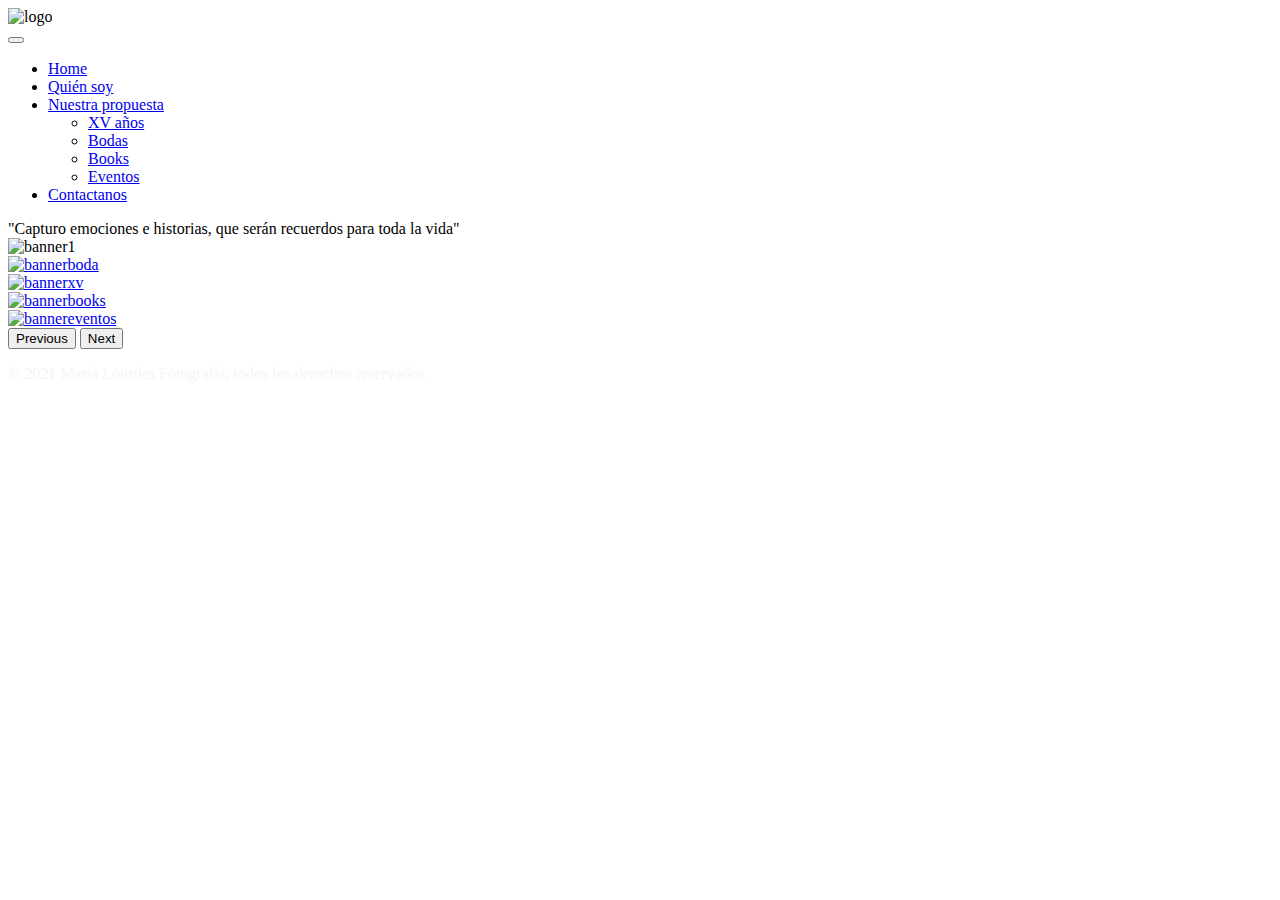
==== index.html @ 7d7c5fca "index y cat-subcat" ====
<!DOCTYPE html>
<html lang="en">
<head>
    <meta charset="UTF-8">
    <meta http-equiv="X-UA-Compatible" content="IE=edge">
    <meta name="viewport" content="width=device-width, initial-scale=1.0">
    <title>María Lourdes Fotografía</title>
    <meta name="description" content="Fotógrafa profesional en Buenos Aires, Argentina. Niños, Familias, Books​, 15 años​, Moda.​​">
    <meta name="keywords"  content="FOTOGRAFÍA, FOTÓGRAFA, BOOK 15, BOOKS, FOTÓGRAFO BODAS, FOTOGRAFÍA INFANTIL, FOTOGRAFÍA MODA, fotógrafa argentina, fotografa freelance, fotografa profesional, fotógrafo en san miguel, fotógrafo en buenos aires">
    <link href="https://cdn.jsdelivr.net/npm/bootstrap@5.1.1/dist/css/bootstrap.min.css" rel="stylesheet" integrity="sha384-F3w7mX95PdgyTmZZMECAngseQB83DfGTowi0iMjiWaeVhAn4FJkqJByhZMI3AhiU" crossorigin="anonymous">
<link rel="stylesheet" href="./estilos/styles.css">
<link href="https://fonts.googleapis.com/css2?family=Open+Sans:wght@300&display=swap" rel="stylesheet">
<link href="https://fonts.googleapis.com/css2?family=Montserrat:wght@300&display=swap" rel="stylesheet">
<link rel="stylesheet" href="https://unpkg.com/aos@next/dist/aos.css" />
</head>

<body>

  <header>
    <div class="container-fluid">
      <div class="row">
        <div class="header__logo">
          <img class="imgLogo" src="./multimedia/logo mlf.png" alt="logo">
        </div>

        <nav class="navbar navbar-expand-lg navbar-light bg-light">
          <div class="container-fluid">
            <button class="navbar-toggler" type="button" data-bs-toggle="collapse" data-bs-target="#navbarScroll" aria-controls="navbarScroll" aria-expanded="false" aria-label="Toggle navigation">
              <span class="navbar-toggler-icon"></span>
            </button>
              <div class="collapse navbar-collapse" id="navbarScroll">
                <ul class="navbar-nav me-auto my-2 my-lg-0 navbar-nav-scroll" style="--bs-scroll-height: 100px;">
                  <li class="nav-item">
                    <a class="nav-link" href="./index.html">Home</a>
                  </li>
                  <li class="nav-item">
                    <a class="nav-link" href="./categorías/presentacion.html">Quién soy</a>
                  </li>
                  <li class="nav-item dropdown">
                    <a class="nav-link dropdown-toggle" href="#" id="navbarScrollingDropdown" role="button" data-bs-toggle="dropdown" aria-expanded="false">
                      Nuestra propuesta
                    </a>
                    <ul class="dropdown-menu" aria-labelledby="navbarScrollingDropdown">
                      <li><a class="dropdown-item" href="./nuestrapropuesta/xv.html">XV años</a></li>
                      <li><a class="dropdown-item" href="./nuestrapropuesta/bodas.html">Bodas</a></li>
                      <li><a class="dropdown-item" href="./nuestrapropuesta/books.html">Books</a></li>
                      <li><a class="dropdown-item" href="./nuestrapropuesta/eventos.html">Eventos</a></li>
                    </ul>
                  </li>
                  <li class="nav-item">
                    <a class="nav-link" href="./categorías/./contacto.html">Contactanos</a>
                  </li>
                </ul>
              </div>
            </div>
          </nav>
      </div>
    </div>
  </header>
  
  <main>
    <div class="carousel">
      <div id="carouselExampleControls" class="carousel slide" data-bs-ride="carousel">
        <div class="carousel-inner">
          <div class="carousel-item active">
            <div class="frase">"Capturo emociones e historias, que serán recuerdos para toda la vida"</div>
            <img src="./multimedia/bannerprincipal.jpg" class="d-block w-100" alt="banner1">
          </div>
          <div class="carousel-item">
            <a href="./nuestrapropuesta/bodas.html">
              <img src="./multimedia/bannerbodas.jpg" class="d-block w-100" alt="bannerboda">
            </a>
          </div>
          <div class="carousel-item">
            <a href="./nuestrapropuesta/xv.html">
              <img src="./multimedia/banner15.jpg" class="d-block w-100" alt="bannerxv">
            </a>
          </div>
          <div class="carousel-item">
            <a href="./nuestrapropuesta/books.html">
              <img src="./multimedia/bannerbook.jpg" class="d-block w-100" alt="bannerbooks">
            </a>
          </div>
          <div class="carousel-item">
            <a href="./nuestrapropuesta/eventos.html">
              <img src="./multimedia/bannereventos.jpg" class="d-block w-100" alt="bannereventos">
            </a>
          </div>
        </div>
        <button class="carousel-control-prev" type="button" data-bs-target="#carouselExampleControls" data-bs-slide="prev">
          <span class="carousel-control-prev-icon" aria-hidden="true"></span>
          <span class="visually-hidden">Previous</span>
        </button>
        <button class="carousel-control-next" type="button" data-bs-target="#carouselExampleControls" data-bs-slide="next">
          <span class="carousel-control-next-icon" aria-hidden="true"></span>
          <span class="visually-hidden">Next</span>
        </button>
      </div>
    </div>
  </main>
  <footer>
          <p style="color: whitesmoke;">© 2021 María Lourdes Fotografía, todos los derechos reservados.</p>
  </footer>
<script src="https://cdn.jsdelivr.net/npm/bootstrap@5.1.1/dist/js/bootstrap.bundle.min.js" integrity="sha384-/bQdsTh/da6pkI1MST/rWKFNjaCP5gBSY4sEBT38Q/9RBh9AH40zEOg7Hlq2THRZ" crossorigin="anonymous"></script>
</body>
</html>
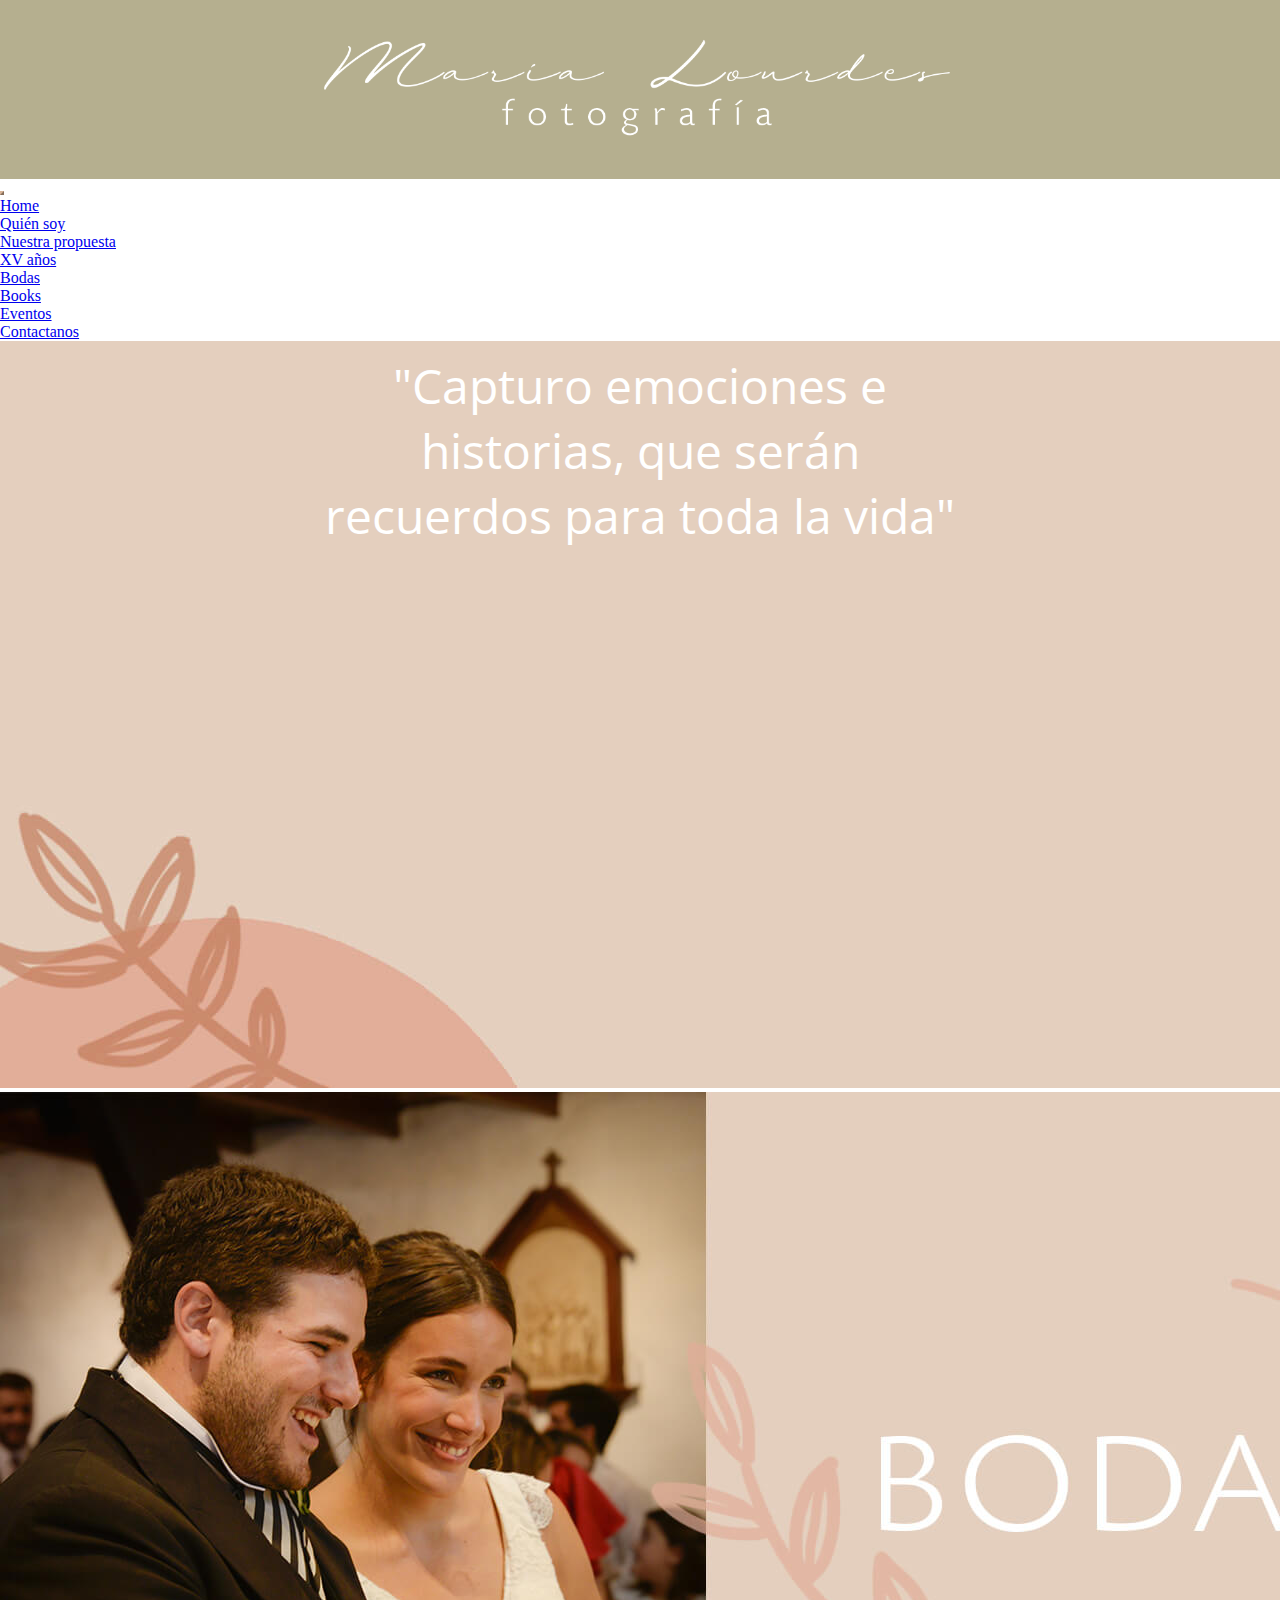
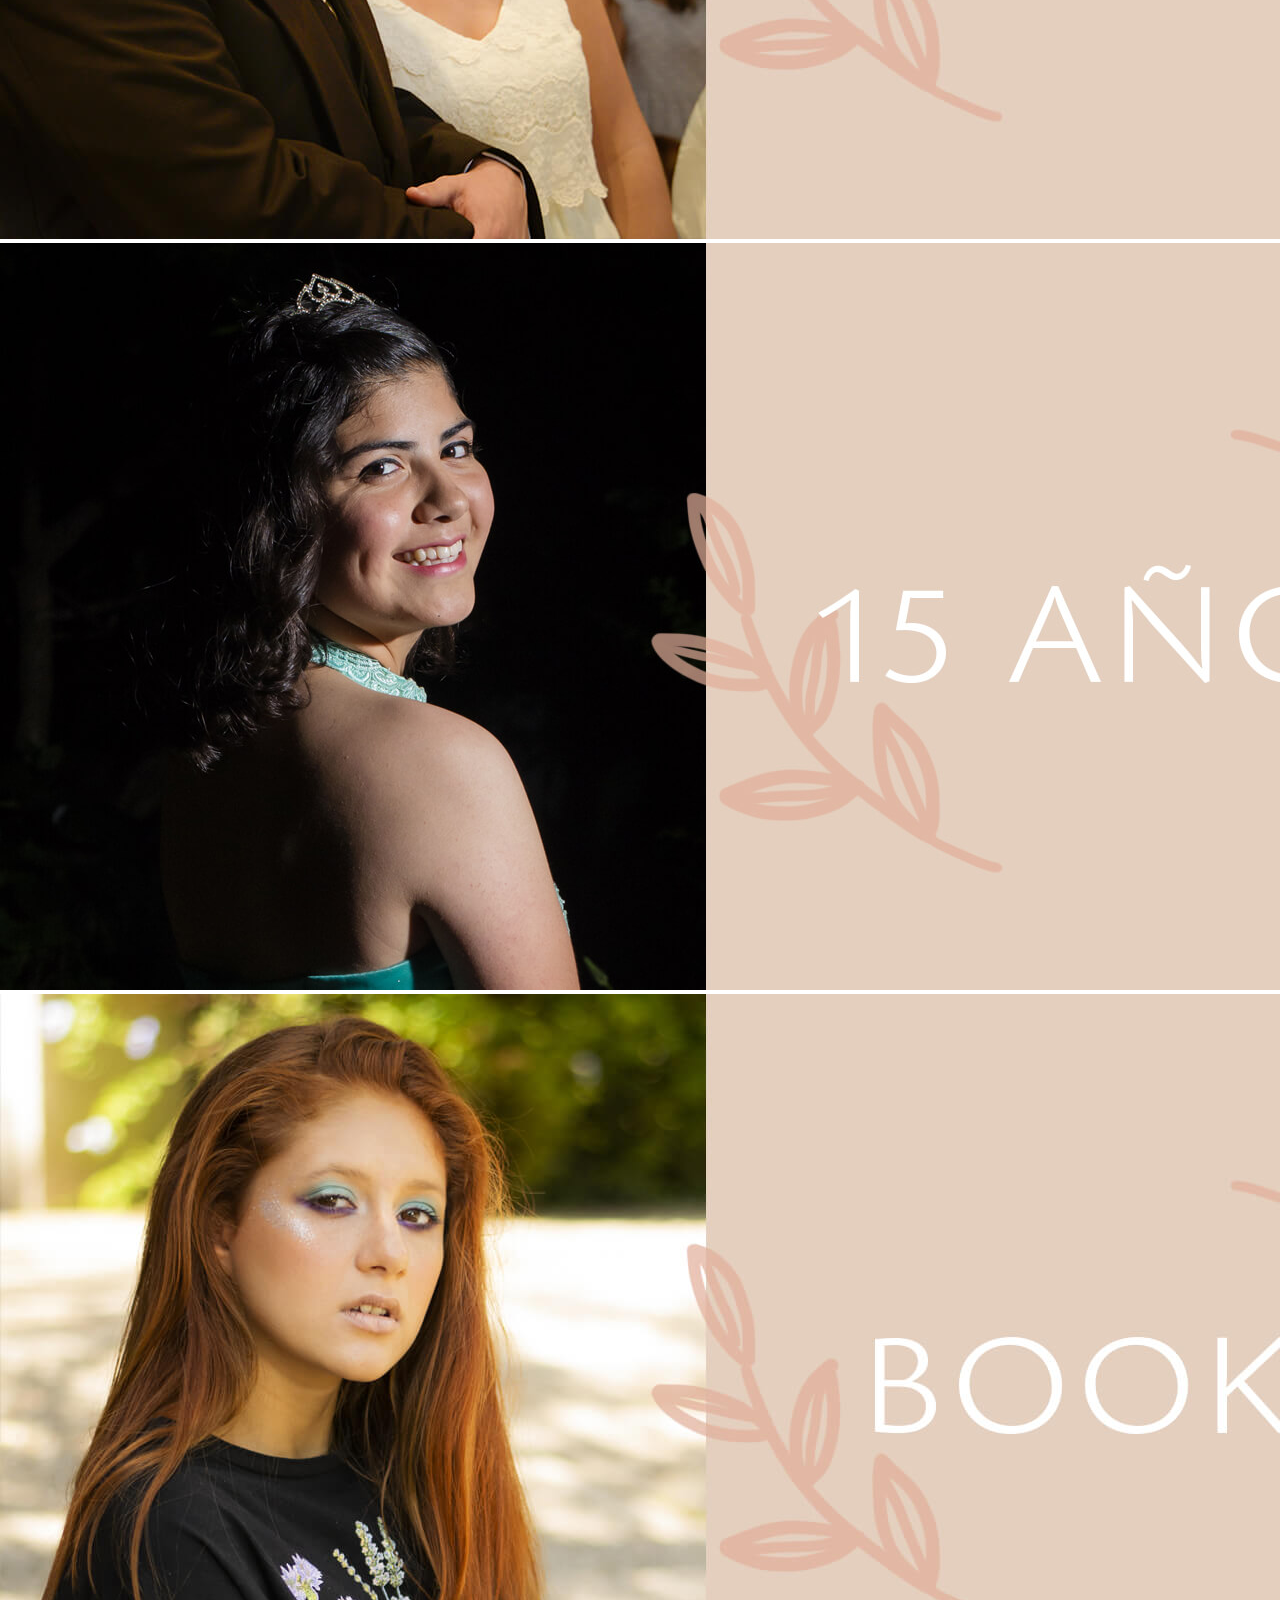
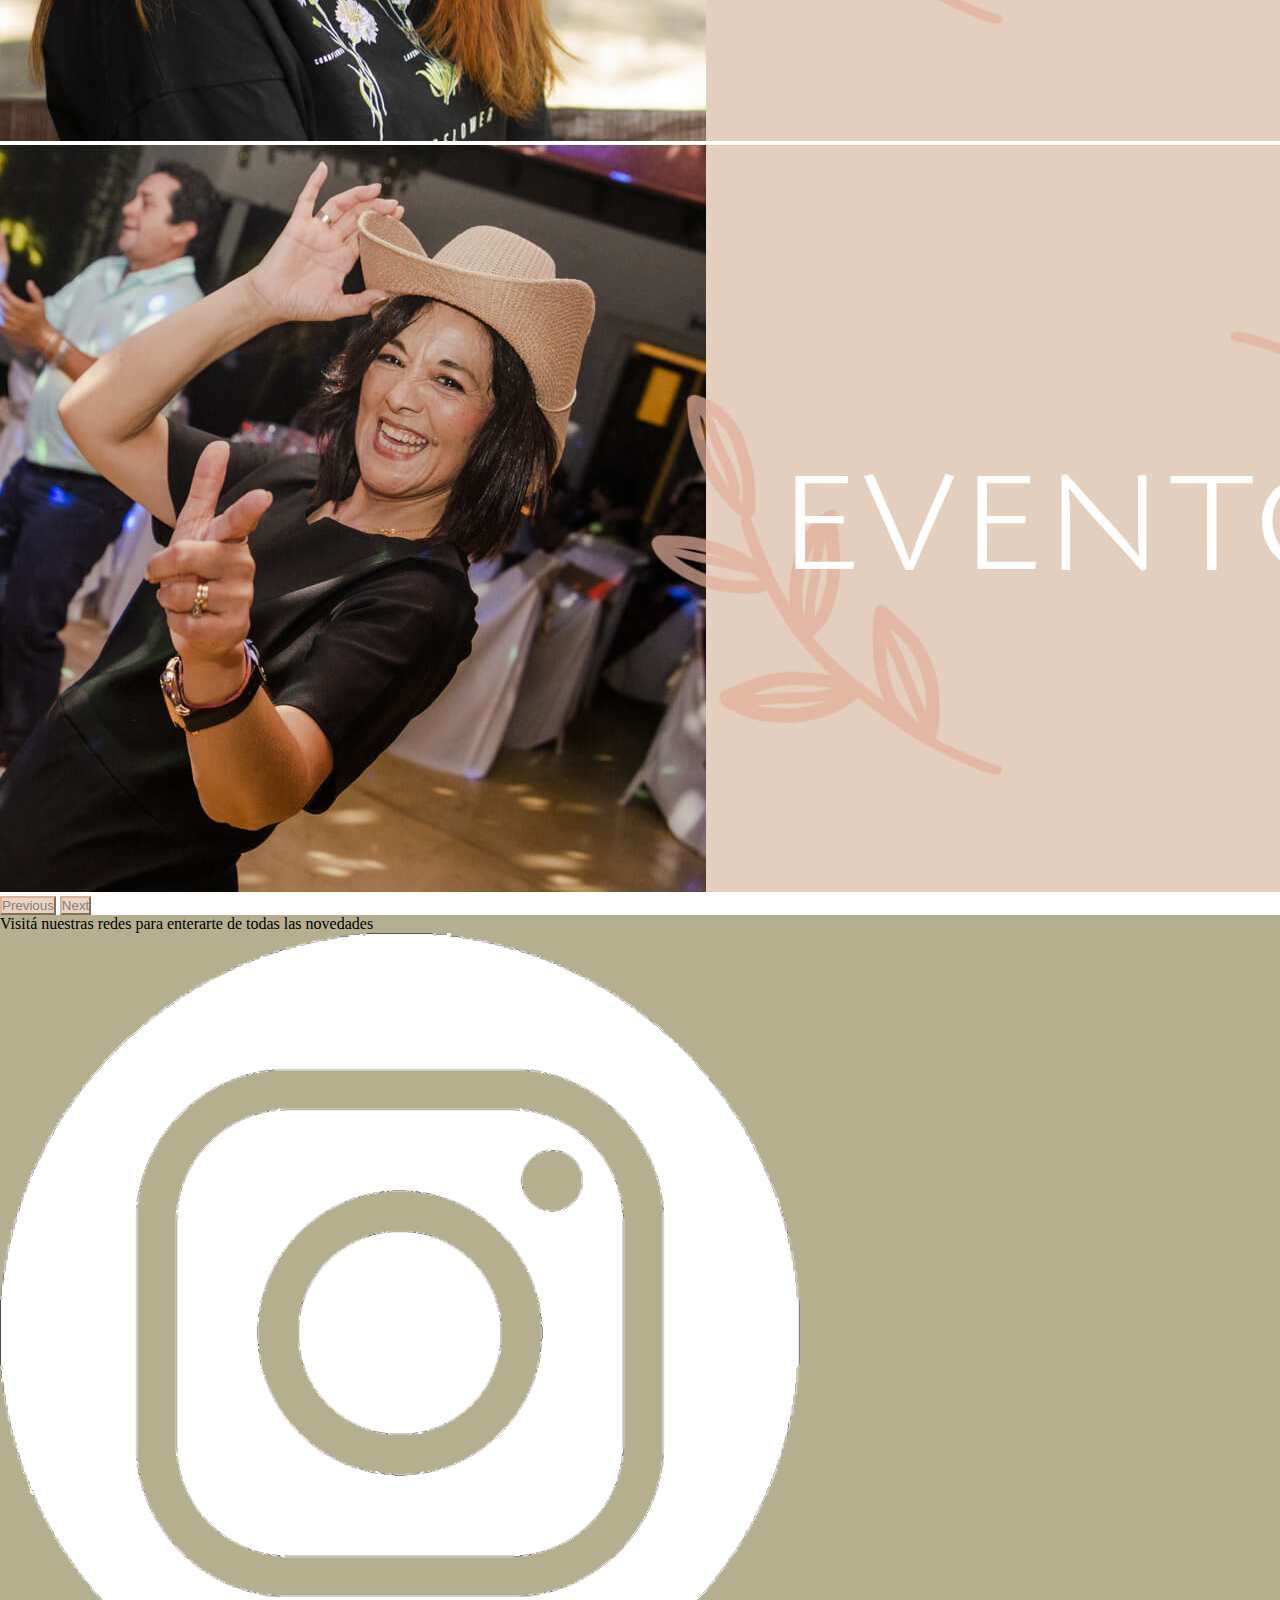
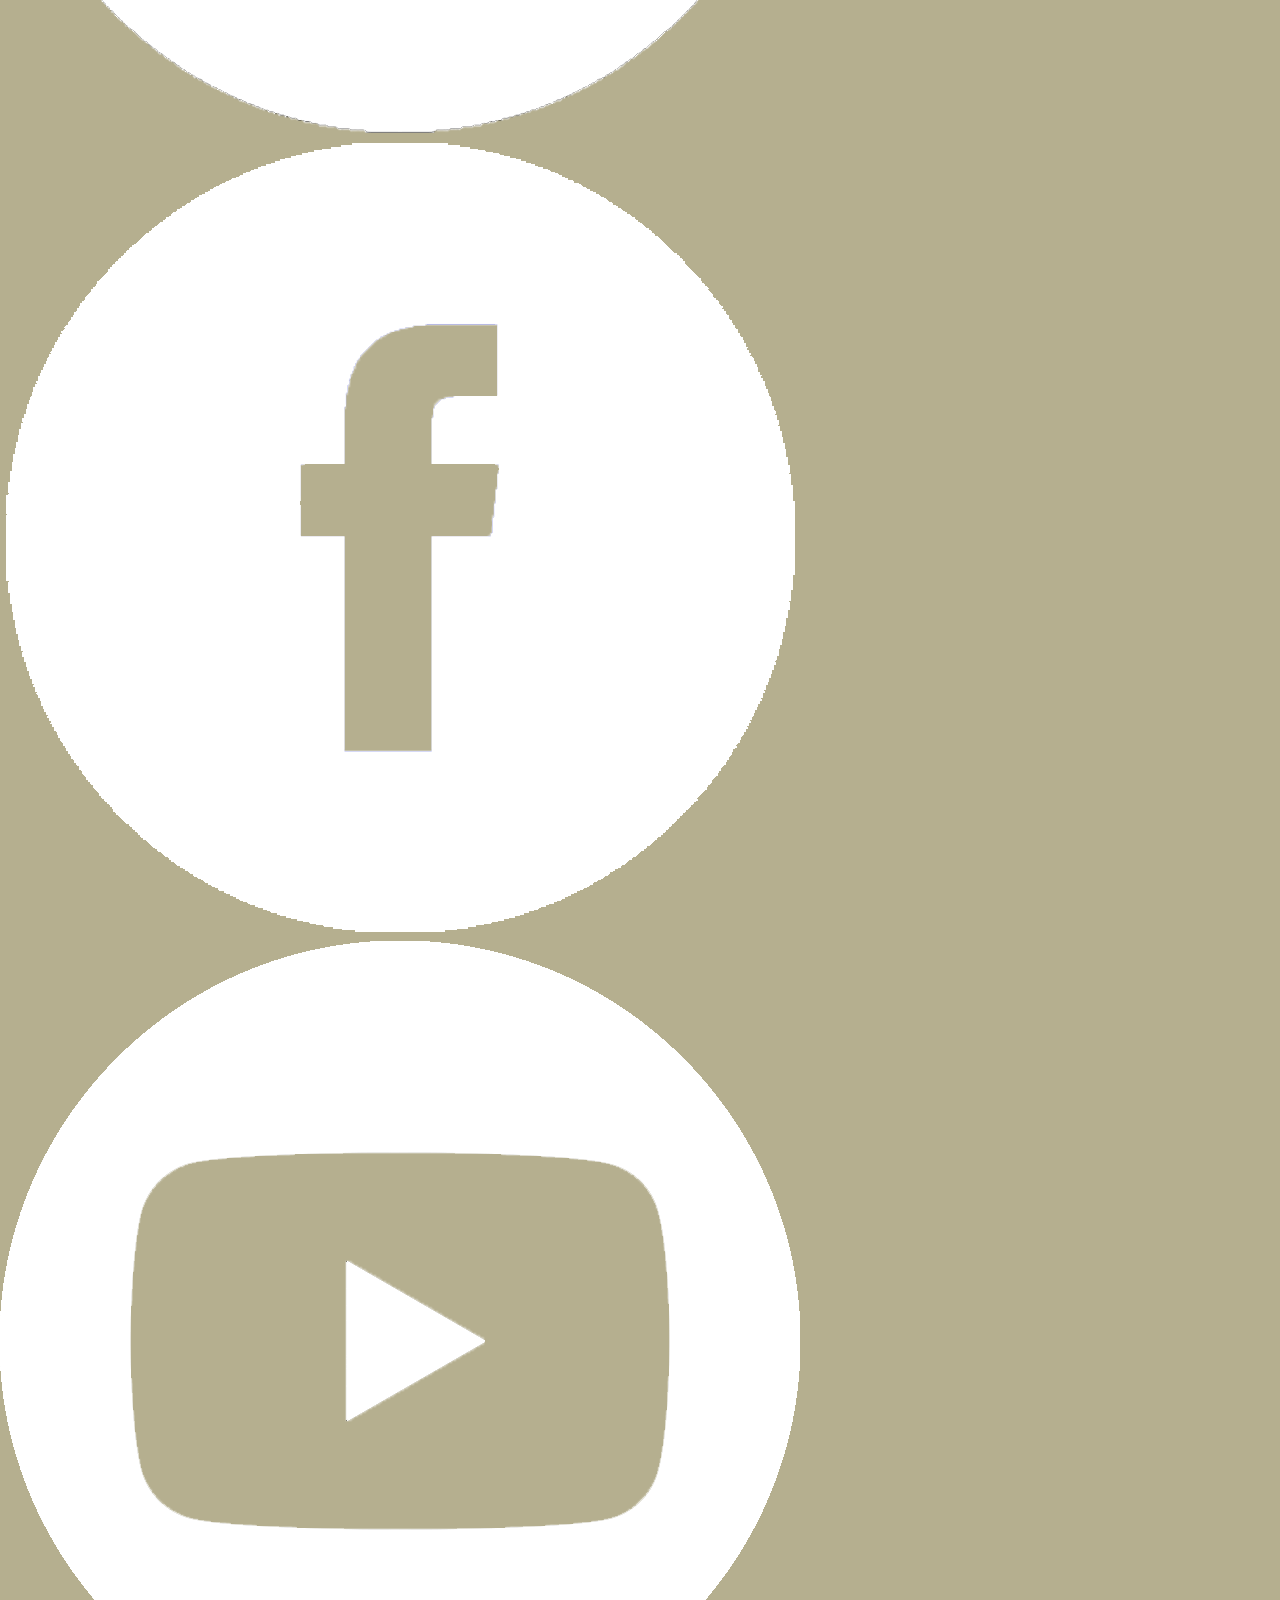
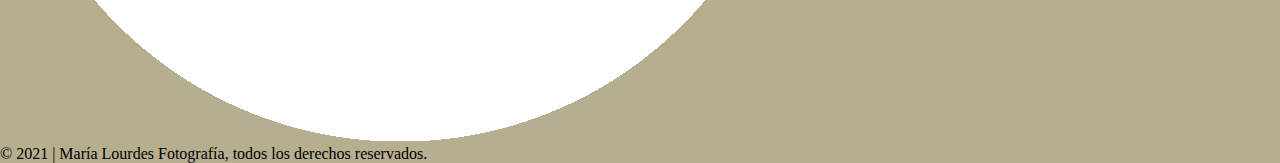
==== commit 21e315b3: "Update index.html" ====
--- a/index.html
+++ b/index.html
@@ -99,8 +99,14 @@
     </div>
   </main>
   <footer>
-          <p style="color: whitesmoke;">© 2021 María Lourdes Fotografía, todos los derechos reservados.</p>
-  </footer>
+        <span>Visitá nuestras redes para enterarte de todas las novedades</span>
+        <div class="redes__container">
+          <a href="http://www.instagram.com/marialourdesfotografia/"><img src="./multimedia/ig logo.png" alt="iglogo" class="redes__logo"></a>
+          <a href="http://m.facebook.com/marialourdesfotografia/"><img src="./multimedia/fb logo.png" alt="fblogo" class="redes__logo"></a>
+          <a href="http://www.youtube.com/channel/UC7UapLwM4J2CZiWXvZAtOLg"><img src="./multimedia/yt logo.png" alt="ytlogo" class="redes__logo"></a>
+        </div>
+        <span class="copyright">© 2021 | María Lourdes Fotografía, todos los derechos reservados.</span>
+    </footer>
 <script src="https://cdn.jsdelivr.net/npm/bootstrap@5.1.1/dist/js/bootstrap.bundle.min.js" integrity="sha384-/bQdsTh/da6pkI1MST/rWKFNjaCP5gBSY4sEBT38Q/9RBh9AH40zEOg7Hlq2THRZ" crossorigin="anonymous"></script>
 </body>
-</html>+</html>
--- a/estilos/styles.css
+++ b/estilos/styles.css
@@ -0,0 +1,207 @@
+* {
+  margin: 0;
+  padding: 0; }
+
+h3 {
+  margin: 2rem;
+  color: grey;
+  font-family: 'Open Sans', sans-serif; }
+
+.header__logo {
+  background-color: #b5af8f; }
+
+.imgLogo {
+  display: block;
+  margin: auto;
+  align-content: center;
+  justify-content: center;
+  width: 50%; }
+
+label {
+  color: grey;
+  font-family: 'Open Sans', sans-serif; }
+
+button {
+  background-color: #ead3c1;
+  color: grey;
+  border-color: #d9b497; }
+
+p {
+  margin-top: 3rem;
+  color: grey;
+  font-family: 'Open Sans', sans-serif; }
+
+footer {
+  background-color: #b5af8f;
+  margin: 0;
+  padding: 0;
+  display: block; }
+  footer p {
+    padding: 2rem;
+    margin-bottom: 0;
+    margin-top: 0;
+    text-align: left; }
+
+.presentacion .presentacion__titulo {
+  text-align: center;
+  font-weight: bolder;
+  font-size: 1.875rem; }
+
+.presentacion .presentacion__foto {
+  display: block;
+  width: 60%;
+  justify-content: center;
+  align-items: center;
+  margin: 3rem; }
+
+.presentacion .presentacion__texto {
+  text-align: justify;
+  font-size: 1.25rem; }
+  @media screen and (max-width: 360px) {
+    .presentacion .presentacion__texto p {
+      font-size: 1rem;
+      margin: 2rem;
+      padding: auto; } }
+
+.propuesta .propuesta__titulo {
+  text-align: center;
+  font-weight: bolder;
+  font-size: 1.875rem; }
+
+.propuesta .propuesta__botones {
+  width: 40%;
+  margin: auto;
+  margin-bottom: 1.25rem;
+  display: block;
+  justify-content: center;
+  align-items: center; }
+
+.contacto .contacto__titulo {
+  text-align: center;
+  font-weight: bolder;
+  font-size: 1.875rem; }
+
+.contacto .contacto__form {
+  margin: 3rem; }
+
+.xv__titulo {
+  text-align: center;
+  font-weight: bolder;
+  font-size: 1.875rem; }
+
+.xv__imagenes {
+  width: 60%;
+  display: block;
+  margin: auto;
+  align-items: center;
+  justify-content: center;
+  border-radius: 20px; }
+
+.xv__txt {
+  font-family: 'Open Sans', sans-serif; }
+  .xv__txt ul li {
+    color: grey; }
+
+.eventos__titulo {
+  text-align: center;
+  font-weight: bolder;
+  font-size: 1.875rem; }
+
+.eventos__imagenes {
+  width: 60%;
+  display: block;
+  margin: auto;
+  align-items: center;
+  justify-content: center;
+  border-radius: 20px; }
+
+.eventos__txt {
+  font-family: 'Open Sans', sans-serif; }
+  .eventos__txt ul li {
+    color: grey; }
+
+.books__titulo {
+  text-align: center;
+  font-weight: bolder;
+  font-size: 1.875rem; }
+
+.books__imagenes {
+  width: 60%;
+  display: block;
+  margin: auto;
+  align-items: center;
+  justify-content: center;
+  border-radius: 20px; }
+
+.books__txt {
+  font-family: 'Open Sans', sans-serif; }
+  .books__txt ul li {
+    color: grey; }
+
+.bodas__titulo {
+  text-align: center;
+  font-weight: bolder;
+  font-size: 1.875rem; }
+
+.bodas__imagenes {
+  width: 60%;
+  display: block;
+  margin: auto;
+  align-items: center;
+  justify-content: center;
+  border-radius: 20px; }
+
+.bodas__txt {
+  font-family: 'Open Sans', sans-serif; }
+  .bodas__txt ul li {
+    color: grey; }
+
+.body {
+  background-color: #b5af8f;
+  width: 100%;
+  height: 100vh;
+  display: flex;
+  align-items: center;
+  justify-content: center; }
+  .body .container-404 {
+    background-color: whitesmoke;
+    border-radius: 5px;
+    text-align: center;
+    padding: 0.938rem;
+    max-width: 25rem;
+    margin: auto; }
+    .body .container-404 h1 {
+      font-family: 'Open Sans', sans-serif;
+      color: grey; }
+    .body .container-404 .boton {
+      font-family: 'Open Sans', sans-serif;
+      color: whitesmoke;
+      display: inline-block;
+      background: #d9b497;
+      padding: 0.938rem;
+      margin-top: 1rem;
+      border-radius: 5px; }
+
+.carousel {
+  max-width: 100%; }
+  .carousel .frase {
+    position: absolute;
+    top: 50%;
+    left: 50%;
+    transform: translate(-50%, -50%);
+    font-size: 48px;
+    text-decoration: solid;
+    font-family: 'Open Sans', sans-serif;
+    color: white;
+    text-align: center; }
+    @media screen and (max-width: 768px) {
+      .carousel .frase {
+        font-size: 190%; } }
+    @media screen and (max-width: 360px) {
+      .carousel .frase {
+        font-size: 100%; } }
+h3{
+    margin: 2rem;
+    color: grey;
+    font-family: 'Open Sans', sans-serif; 
+}
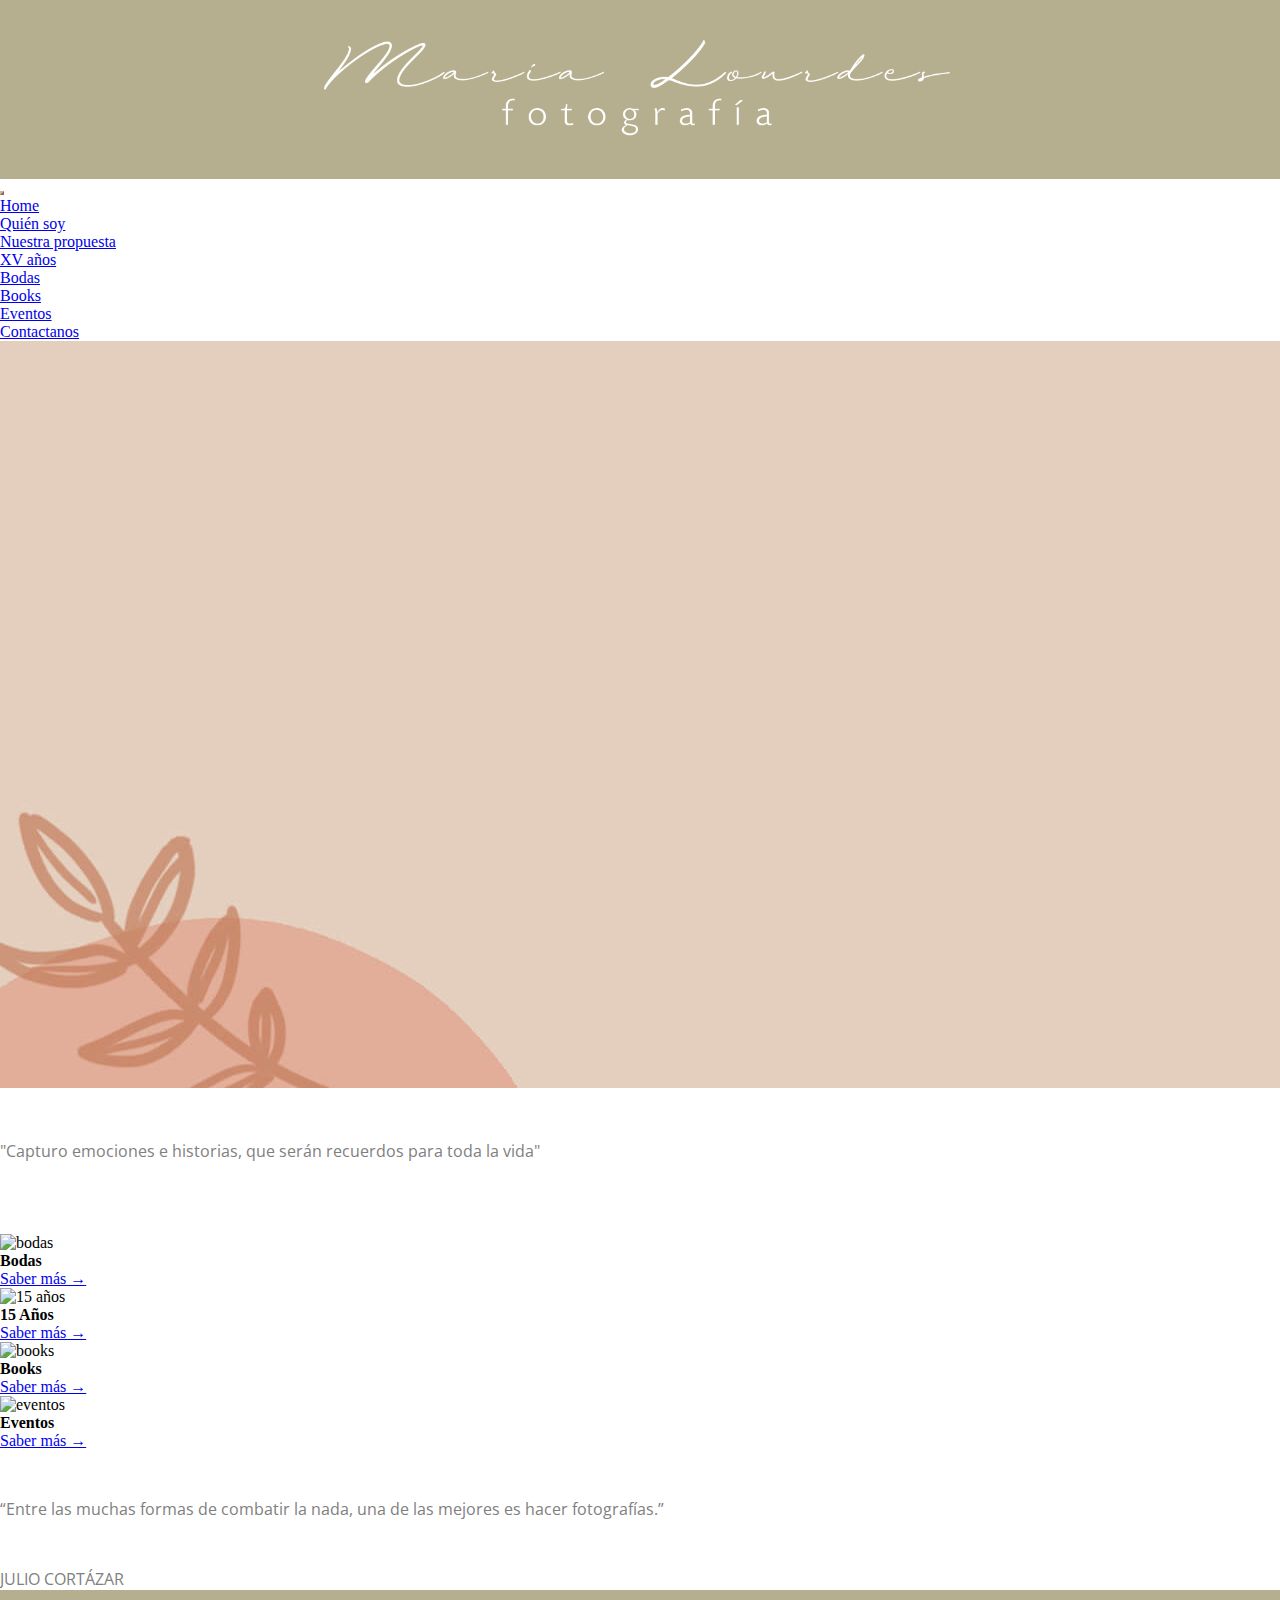
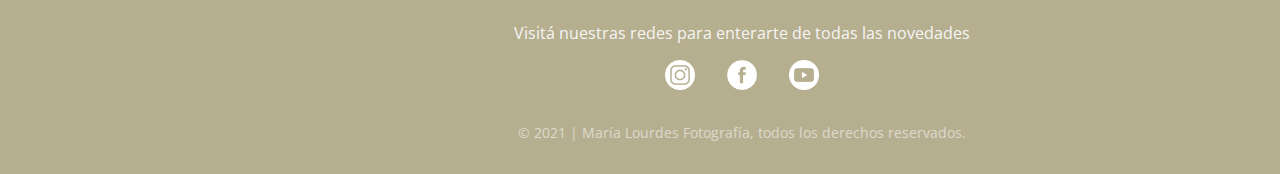
==== commit 93295819: "Update index.html" ====
--- a/index.html
+++ b/index.html
@@ -59,45 +59,61 @@
   </header>
   
   <main>
-    <div class="carousel">
-      <div id="carouselExampleControls" class="carousel slide" data-bs-ride="carousel">
-        <div class="carousel-inner">
-          <div class="carousel-item active">
-            <div class="frase">"Capturo emociones e historias, que serán recuerdos para toda la vida"</div>
-            <img src="./multimedia/bannerprincipal.jpg" class="d-block w-100" alt="banner1">
-          </div>
-          <div class="carousel-item">
-            <a href="./nuestrapropuesta/bodas.html">
-              <img src="./multimedia/bannerbodas.jpg" class="d-block w-100" alt="bannerboda">
-            </a>
-          </div>
-          <div class="carousel-item">
-            <a href="./nuestrapropuesta/xv.html">
-              <img src="./multimedia/banner15.jpg" class="d-block w-100" alt="bannerxv">
-            </a>
-          </div>
-          <div class="carousel-item">
-            <a href="./nuestrapropuesta/books.html">
-              <img src="./multimedia/bannerbook.jpg" class="d-block w-100" alt="bannerbooks">
-            </a>
-          </div>
-          <div class="carousel-item">
-            <a href="./nuestrapropuesta/eventos.html">
-              <img src="./multimedia/bannereventos.jpg" class="d-block w-100" alt="bannereventos">
-            </a>
-          </div>
+        <div class="banner">
+            <img src="./multimedia/bannerprincipal.jpg" alt="banner">
+            <div class="frase-banner">
+                <p>"Capturo emociones e historias, que serán recuerdos para toda la vida"</p>
+            </div>
         </div>
-        <button class="carousel-control-prev" type="button" data-bs-target="#carouselExampleControls" data-bs-slide="prev">
-          <span class="carousel-control-prev-icon" aria-hidden="true"></span>
-          <span class="visually-hidden">Previous</span>
-        </button>
-        <button class="carousel-control-next" type="button" data-bs-target="#carouselExampleControls" data-bs-slide="next">
-          <span class="carousel-control-next-icon" aria-hidden="true"></span>
-          <span class="visually-hidden">Next</span>
-        </button>
-      </div>
-    </div>
-  </main>
+         <br><br><br><br>   
+
+        <div class="flexbox">
+            <div class="card">
+                <div class="img-card">
+                    <img class="card__imagen" src="./multimedia/cardbodas.jpg" alt="bodas">
+                </div>
+                <div class="contenido-card">
+                    <h4 class="card__header">Bodas</h4>
+                    <a class="boton__propuesta" href="./propuesta/bodas.html">Saber más &rarr;</a>
+                </div>
+            </div>
+
+            <div class="card">
+                <div class="img-card">
+                    <img class="card__imagen" src="./multimedia/card15.jpg" alt="15 años">
+                </div>
+                <div class="contenido-card">
+                    <h4 class="card__header">15 Años</h4>
+                    <a class="boton__propuesta" href="./propuesta/15anos.html">Saber más &rarr;</a>
+                </div>
+            </div>
+
+            <div class="card">
+                <div class="img-card">
+                    <img class="card__imagen" src="./multimedia/cardbooks.jpg" alt="books">
+                </div>
+                <div class="contenido-card">
+                    <h4 class="card__header">Books</h4>
+                    <a class="boton__propuesta" href="./propuesta/books.html">Saber más &rarr;</a>
+                </div>
+            </div>
+
+            <div class="card">
+                <div class="img-card">
+                    <img class="card__imagen" src="./multimedia/cardeventos.jpg" alt="eventos">
+                </div>
+                <div class="contenido-card">
+                    <h4 class="card__header">Eventos</h4>
+                    <a class="boton__propuesta" href="./propuesta/eventos.html">Saber más &rarr;</a>
+                </div>
+            </div>
+        </div>
+
+        <div class="frase">
+            <p class="fr">“Entre las muchas formas de combatir la nada, una de las mejores es hacer fotografías.”</p>
+            <p class="autor">JULIO CORTÁZAR</p>
+        </div>
+    </main>
   <footer>
         <span>Visitá nuestras redes para enterarte de todas las novedades</span>
         <div class="redes__container">
--- a/estilos/styles.css
+++ b/estilos/styles.css
@@ -32,15 +32,57 @@
   font-family: 'Open Sans', sans-serif; }
 
 footer {
+  width: 100%;
+  bottom: 0;
+  left: 0;
+  padding: 2rem 8%;
   background-color: #b5af8f;
-  margin: 0;
-  padding: 0;
-  display: block; }
-  footer p {
-    padding: 2rem;
-    margin-bottom: 0;
-    margin-top: 0;
-    text-align: left; }
+  display: -webkit-box;
+  display: -ms-flexbox;
+  display: flex;
+  -webkit-box-pack: center;
+      -ms-flex-pack: center;
+          justify-content: center;
+  -webkit-box-align: center;
+      -ms-flex-align: center;
+          align-items: center;
+  -webkit-box-orient: vertical;
+  -webkit-box-direction: normal;
+      -ms-flex-direction: column;
+          flex-direction: column;
+}
+
+footer .redes__container {
+  display: -webkit-box;
+  display: -ms-flexbox;
+  display: flex;
+  -webkit-box-pack: center;
+      -ms-flex-pack: center;
+          justify-content: center;
+  -webkit-box-align: center;
+      -ms-flex-align: center;
+          align-items: center;
+  -ms-flex-wrap: wrap;
+      flex-wrap: wrap;
+  margin-bottom: 0.8rem;
+}
+
+footer .redes__container .redes__logo {
+  width: 30px;
+  height: 30px;
+  margin: 1rem;
+}
+
+footer span {
+  color: whitesmoke;
+  font-family: "Open Sans", sans-serif;
+  text-align: center;
+}
+
+footer .copyright {
+  font-size: 0.9rem;
+  opacity: 0.6;
+}
 
 .presentacion .presentacion__titulo {
   text-align: center;
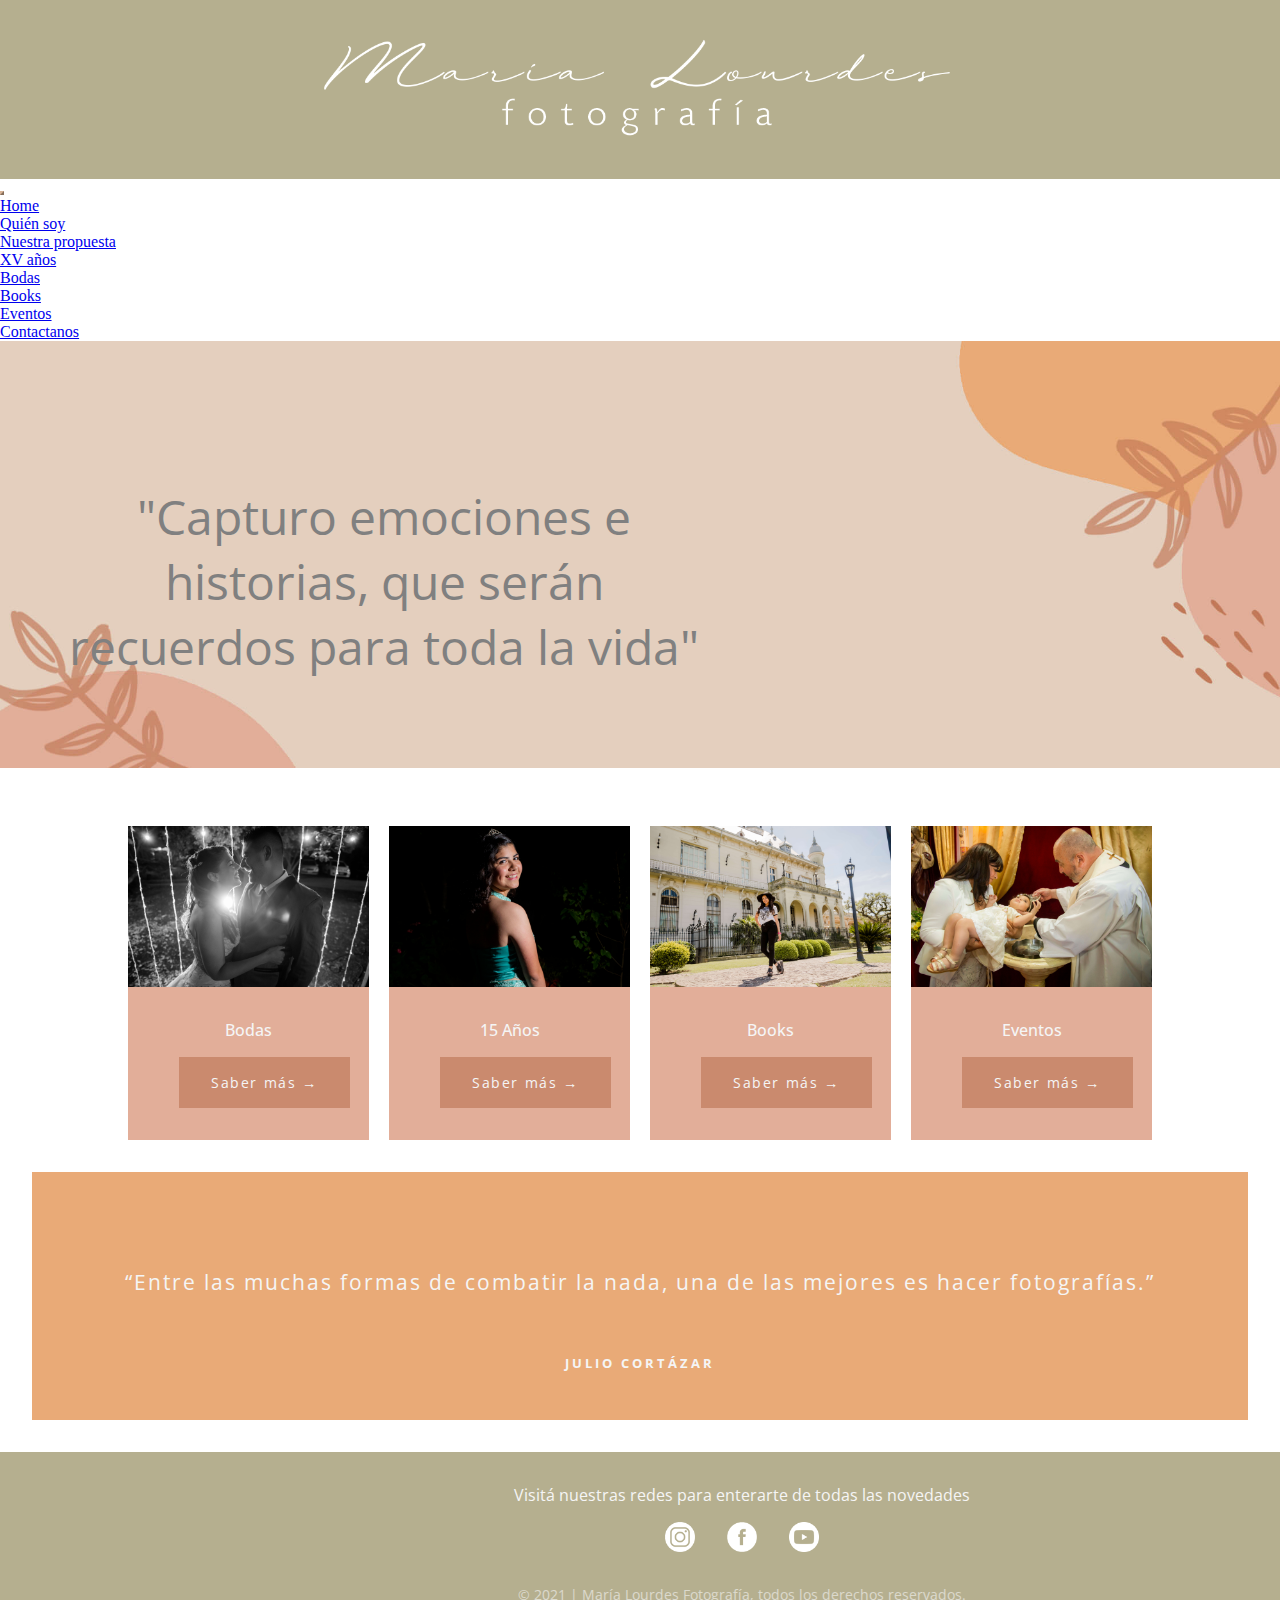
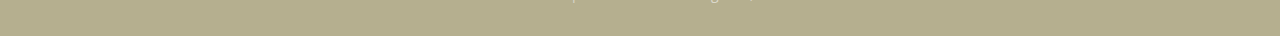
==== commit a68db3d4: "Update index.html" ====
--- a/index.html
+++ b/index.html
@@ -60,10 +60,10 @@
   
   <main>
         <div class="banner">
-            <img src="./multimedia/bannerprincipal.jpg" alt="banner">
             <div class="frase-banner">
                 <p>"Capturo emociones e historias, que serán recuerdos para toda la vida"</p>
             </div>
+            <img src="./multimedia/bannerprincipal.jpg" alt="banner">
         </div>
          <br><br><br><br>   
 
--- a/estilos/styles.css
+++ b/estilos/styles.css
@@ -224,24 +224,159 @@
       margin-top: 1rem;
       border-radius: 5px; }
 
-.carousel {
-  max-width: 100%; }
-  .carousel .frase {
-    position: absolute;
-    top: 50%;
-    left: 50%;
-    transform: translate(-50%, -50%);
-    font-size: 48px;
+.banner {
+  position: relative;
+  display: inline-block;
+  text-align: center;
+}
+
+.banner img {
+  width: 100%;
+}
+
+.banner .frase-banner {
+  position: absolute;
+  top: 50%;
+  left: 50%;
+  transform: translate(-90%, -50%);
+  font-size: 48px;
     text-decoration: solid;
     font-family: 'Open Sans', sans-serif;
     color: white;
     text-align: center; }
     @media screen and (max-width: 768px) {
-      .carousel .frase {
+      .banner .frase {
         font-size: 190%; } }
     @media screen and (max-width: 360px) {
-      .carousel .frase {
+      .banner .frase {
         font-size: 100%; } }
+  
+.flexbox {
+  width: 80%;
+  max-width: 1240px;
+  margin: 0 auto;
+  display: -ms-grid;
+  display: grid;
+  -ms-grid-columns: 1fr;
+      grid-template-columns: 1fr;
+  -ms-grid-rows: auto;
+      grid-template-rows: auto;
+  grid-gap: 20px;
+}
+
+.flexbox .card {
+  background: #e2ae99;
+  text-decoration: none;
+  display: -webkit-box;
+  display: -ms-flexbox;
+  display: flex;
+  -webkit-box-orient: vertical;
+  -webkit-box-direction: normal;
+      -ms-flex-direction: column;
+          flex-direction: column;
+  min-height: 100%;
+  position: relative;
+  border: none;
+  overflow: hidden;
+  cursor: pointer;
+  -webkit-transition: 0.2s;
+  transition: 0.2s;
+  -webkit-box-pack: center;
+      -ms-flex-pack: center;
+          justify-content: center;
+  -webkit-box-align: center;
+      -ms-flex-align: center;
+          align-items: center;
+  border-radius: 0;
+}
+
+.flexbox .card :hover {
+  -webkit-transform: translateY(-0.5%);
+          transform: translateY(-0.5%);
+}
+
+.flexbox .card .card__imagen {
+  display: block;
+  -webkit-box-pack: center;
+      -ms-flex-pack: center;
+          justify-content: center;
+  -webkit-box-align: center;
+      -ms-flex-align: center;
+          align-items: center;
+  width: 100%;
+  -o-object-fit: cover;
+     object-fit: cover;
+}
+
+.flexbox .card .contenido-card {
+  padding: 2rem;
+}
+
+.flexbox .card .contenido-card .card__header {
+  font-weight: 500;
+  text-align: center;
+  color: whitesmoke;
+  margin-bottom: 1rem;
+  font-family: "Open Sans", sans-serif;
+}
+
+.flexbox .card .contenido-card .boton__propuesta {
+  display: block;
+  width: 100%;
+  padding: 1rem;
+  font-size: 0.9rem;
+  text-align: center;
+  color: whitesmoke;
+  background-color: #ca8a6e;
+  font-family: "Open Sans", sans-serif;
+  border: none;
+  -webkit-transition: 0.2s;
+  transition: 0.2s;
+  cursor: pointer;
+  letter-spacing: 0.1rem;
+  text-decoration: none;
+}
+
+@media only screen and (min-width: 500px) {
+  .flexbox {
+    -ms-grid-columns: 1fr 1fr;
+        grid-template-columns: 1fr 1fr;
+  }
+}
+
+@media only screen and (min-width: 850px) {
+  .flexbox {
+    -ms-grid-columns: 1fr 1fr 1fr 1fr;
+        grid-template-columns: 1fr 1fr 1fr 1fr;
+  }
+}
+
+.frase {
+  background-color: #e9aa77;
+  padding-top: 3rem;
+  padding-bottom: 3rem;
+  margin: 2rem;
+}
+
+.frase p {
+  font-family: "Open Sans", sans-serif;
+  color: whitesmoke;
+  text-align: center;
+  font-size: 1.3rem;
+  letter-spacing: 2px;
+}
+
+.frase .fr {
+  padding-bottom: 10px;
+}
+
+.frase .autor {
+  font-size: 0.8rem;
+  letter-spacing: 3px;
+  font-weight: bolder;
+}
+
+ 
 h3{
     margin: 2rem;
     color: grey;
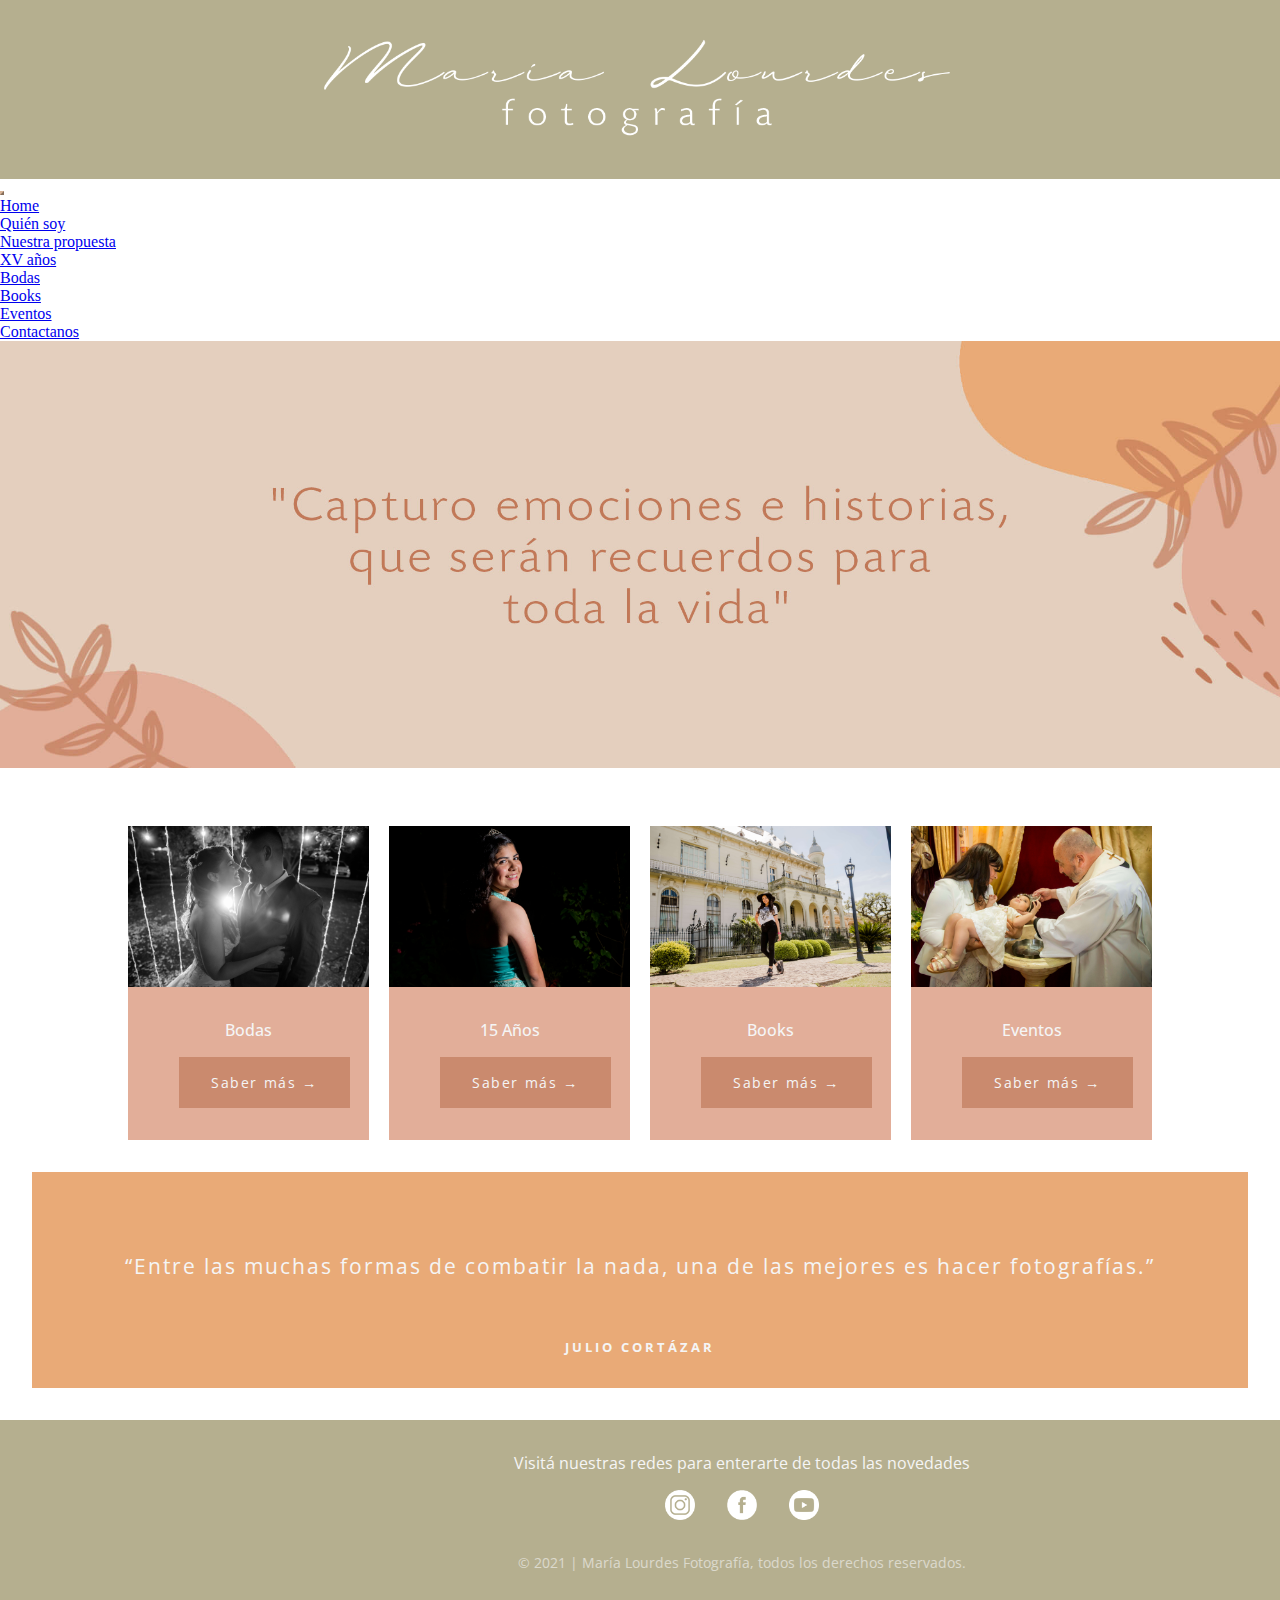
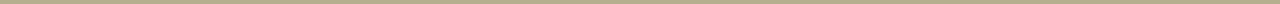
==== commit 3e6986a4: "Update index.html" ====
--- a/index.html
+++ b/index.html
@@ -60,10 +60,7 @@
   
   <main>
         <div class="banner">
-            <div class="frase-banner">
-                <p>"Capturo emociones e historias, que serán recuerdos para toda la vida"</p>
-            </div>
-            <img src="./multimedia/bannerprincipal.jpg" alt="banner">
+            <img src="./multimedia/banner.jpg" alt="banner">
         </div>
          <br><br><br><br>   
 
--- a/estilos/styles.css
+++ b/estilos/styles.css
@@ -223,6 +223,11 @@
       padding: 0.938rem;
       margin-top: 1rem;
       border-radius: 5px; }
+h3{
+    margin: 2rem;
+    color: grey;
+    font-family: 'Open Sans', sans-serif; 
+}
 
 .banner {
   position: relative;
@@ -231,26 +236,35 @@
 }
 
 .banner img {
-  width: 100%;
+  max-width: 100%;
 }
 
 .banner .frase-banner {
   position: absolute;
   top: 50%;
   left: 50%;
-  transform: translate(-90%, -50%);
+  transform: translate(-50%, -50%);
   font-size: 48px;
-    text-decoration: solid;
-    font-family: 'Open Sans', sans-serif;
-    color: white;
-    text-align: center; }
-    @media screen and (max-width: 768px) {
-      .banner .frase {
-        font-size: 190%; } }
-    @media screen and (max-width: 360px) {
-      .banner .frase {
-        font-size: 100%; } }
-  
+  text-decoration: solid;
+  font-family: 'Open Sans', sans-serif;
+  color: white;
+  text-align: center; }
+  @media screen and (max-width: 768px) {
+    .banner .frase {
+      font-size: 30px; } }
+  @media screen and (max-width: 360px) {
+    .banner .frase {
+      font-size: 16px; } }
+
+}
+
+.banner .frase-banner p {
+  text-align: center;
+  color: whitesmoke;
+  font-size: 45px;
+  height: 100%;
+}
+
 .flexbox {
   width: 80%;
   max-width: 1240px;
@@ -353,8 +367,8 @@
 
 .frase {
   background-color: #e9aa77;
-  padding-top: 3rem;
-  padding-bottom: 3rem;
+  padding-top: 2rem;
+  padding-bottom: 2rem;
   margin: 2rem;
 }
 
@@ -375,10 +389,3 @@
   letter-spacing: 3px;
   font-weight: bolder;
 }
-
- 
-h3{
-    margin: 2rem;
-    color: grey;
-    font-family: 'Open Sans', sans-serif; 
-}
